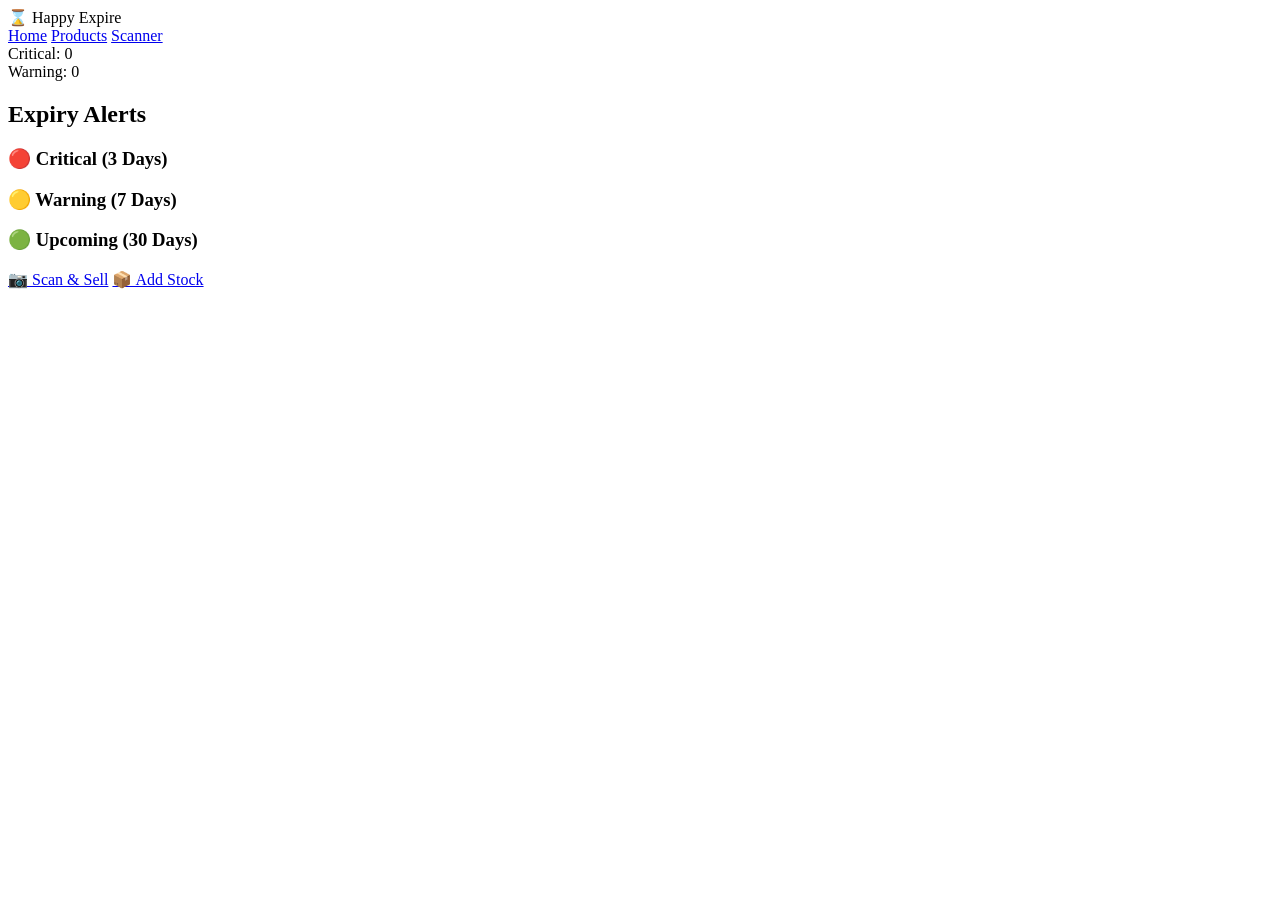
==== index.html @ fb01d883 "Create index.html" ====
<!DOCTYPE html>
<html lang="en">
<head>
    <meta charset="UTF-8">
    <meta name="viewport" content="width=device-width, initial-scale=1.0">
    <title>Happy Expire - Dashboard</title>
    <link rel="stylesheet" href="css/style.css">
</head>
<body>
    <nav class="navbar">
        <span class="logo">⌛ Happy Expire</span>
        <div class="nav-links">
            <a href="index.html">Home</a>
            <a href="products.html">Products</a>
            <a href="scanner.html">Scanner</a>
        </div>
    </nav>

    <div class="container">
        <div class="stats-grid">
            <div class="stat-card">Critical: <span id="count-red" class="text-critical">0</span></div>
            <div class="stat-card">Warning: <span id="count-yellow" class="text-warning">0</span></div>
        </div>

        <h2>Expiry Alerts</h2>
        <div class="alert-section">
            <h3 class="text-critical">🔴 Critical (3 Days)</h3>
            <div id="list-3-days" class="alert-list"></div>
            
            <h3 class="text-warning">🟡 Warning (7 Days)</h3>
            <div id="list-7-days" class="alert-list"></div>
            
            <h3 class="text-safe">🟢 Upcoming (30 Days)</h3>
            <div id="list-30-days" class="alert-list"></div>
        </div>

        <div class="fab-container">
            <a href="scanner.html" class="fab">📷 Scan & Sell</a>
            <a href="add-batch.html" class="fab">📦 Add Stock</a>
        </div>
    </div>
    <script type="module" src="js/dashboard.js"></script>
</body>
</html>
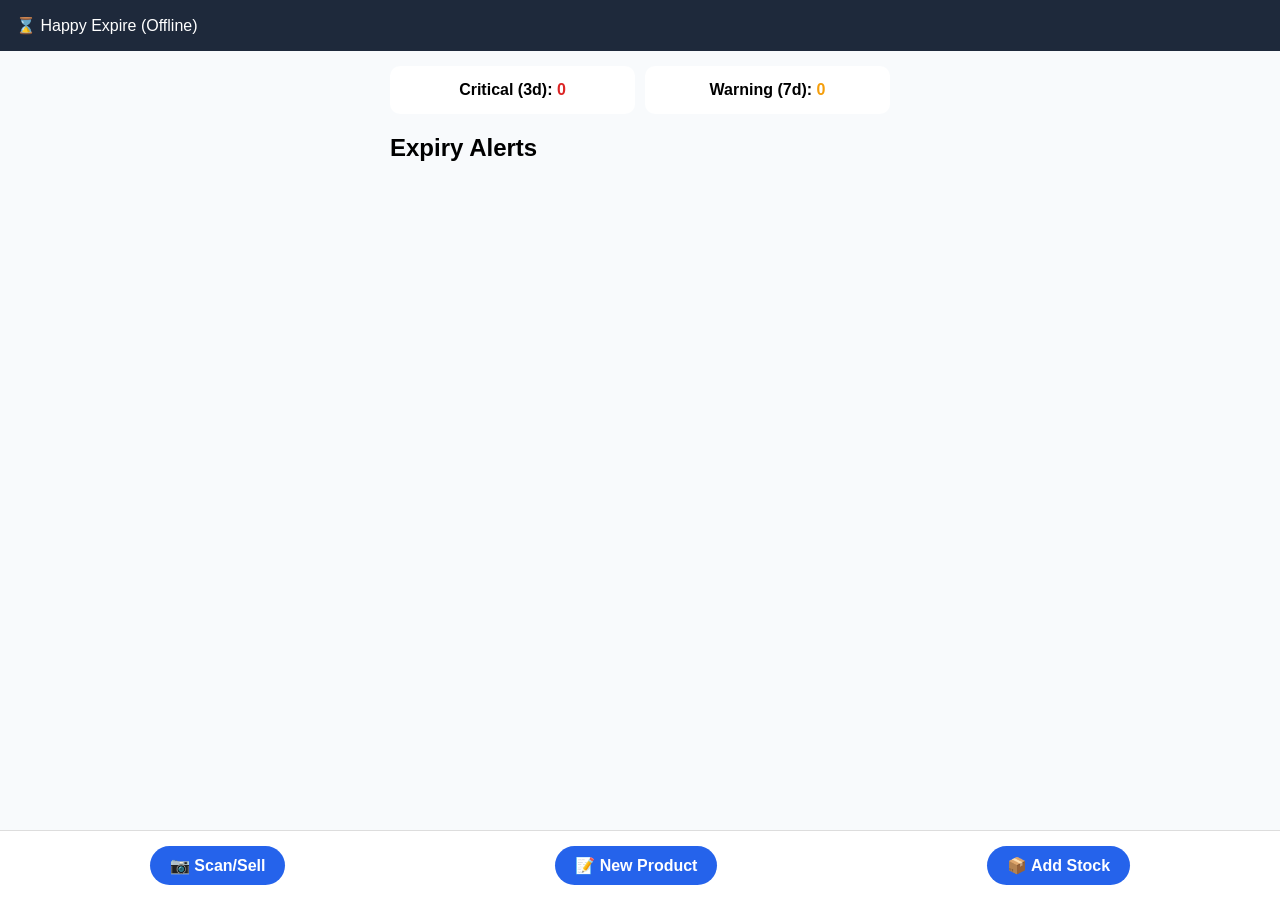
==== commit ea6ffdb6: "Update index.html" ====
--- a/index.html
+++ b/index.html
@@ -3,42 +3,61 @@
 <head>
     <meta charset="UTF-8">
     <meta name="viewport" content="width=device-width, initial-scale=1.0">
-    <title>Happy Expire - Dashboard</title>
+    <title>Happy Expire - Local Store</title>
     <link rel="stylesheet" href="css/style.css">
 </head>
 <body>
     <nav class="navbar">
-        <span class="logo">⌛ Happy Expire</span>
-        <div class="nav-links">
-            <a href="index.html">Home</a>
-            <a href="products.html">Products</a>
-            <a href="scanner.html">Scanner</a>
-        </div>
+        <span class="logo">⌛ Happy Expire (Offline)</span>
     </nav>
 
     <div class="container">
         <div class="stats-grid">
-            <div class="stat-card">Critical: <span id="count-red" class="text-critical">0</span></div>
-            <div class="stat-card">Warning: <span id="count-yellow" class="text-warning">0</span></div>
+            <div class="stat-card">Critical (3d): <span id="count-red" class="text-critical">0</span></div>
+            <div class="stat-card">Warning (7d): <span id="count-yellow" class="text-warning">0</span></div>
         </div>
 
         <h2>Expiry Alerts</h2>
-        <div class="alert-section">
-            <h3 class="text-critical">🔴 Critical (3 Days)</h3>
-            <div id="list-3-days" class="alert-list"></div>
-            
-            <h3 class="text-warning">🟡 Warning (7 Days)</h3>
-            <div id="list-7-days" class="alert-list"></div>
-            
-            <h3 class="text-safe">🟢 Upcoming (30 Days)</h3>
-            <div id="list-30-days" class="alert-list"></div>
-        </div>
+        <div id="alert-container">
+            </div>
 
         <div class="fab-container">
-            <a href="scanner.html" class="fab">📷 Scan & Sell</a>
+            <a href="scanner.html" class="fab">📷 Scan/Sell</a>
+            <a href="products.html" class="fab">📝 New Product</a>
             <a href="add-batch.html" class="fab">📦 Add Stock</a>
         </div>
     </div>
-    <script type="module" src="js/dashboard.js"></script>
+
+    <script>
+        function loadDashboard() {
+            const batches = JSON.parse(localStorage.getItem('batches') || '[]');
+            const now = new Date();
+            const alertBox = document.getElementById('alert-container');
+            let red = 0, yellow = 0;
+
+            alertBox.innerHTML = "";
+
+            batches.forEach(batch => {
+                const expDate = new Date(batch.expiryDate);
+                const diffTime = expDate - now;
+                const diffDays = Math.ceil(diffTime / (1000 * 60 * 60 * 24));
+
+                if (batch.quantity > 0 && diffDays <= 30) {
+                    let type = "border-30";
+                    if (diffDays <= 3) { type = "border-3"; red++; }
+                    else if (diffDays <= 7) { type = "border-7"; yellow++; }
+
+                    alertBox.innerHTML += `
+                        <div class="alert-item ${type}">
+                            <div><b>${batch.productName}</b><br><small>Stock: ${batch.quantity}</small></div>
+                            <div class="${diffDays <= 3 ? 'text-critical' : ''}">${diffDays} days left</div>
+                        </div>`;
+                }
+            });
+            document.getElementById('count-red').innerText = red;
+            document.getElementById('count-yellow').innerText = yellow;
+        }
+        window.onload = loadDashboard;
+    </script>
 </body>
 </html>
--- a/css/style.css
+++ b/css/style.css
@@ -0,0 +1,24 @@
+:root {
+    --primary: #2563eb;
+    --critical: #dc2626;
+    --warning: #f59e0b;
+    --safe: #10b981;
+    --white: #ffffff;
+}
+body { font-family: 'Segoe UI', sans-serif; background: #f8fafc; margin: 0; padding-bottom: 100px; }
+.navbar { background: #1e293b; color: white; padding: 1rem; display: flex; justify-content: space-between; }
+.nav-links a { color: white; text-decoration: none; margin-left: 10px; font-size: 14px; }
+.container { padding: 15px; max-width: 500px; margin: auto; }
+.card { background: white; padding: 20px; border-radius: 12px; box-shadow: 0 2px 5px rgba(0,0,0,0.1); margin-bottom: 15px; }
+input, select, button { width: 100%; padding: 12px; margin: 8px 0; border-radius: 8px; border: 1px solid #ddd; outline: none; }
+.btn-primary { background: var(--primary); color: white; border: none; cursor: pointer; font-weight: bold; }
+.stats-grid { display: grid; grid-template-columns: 1fr 1fr; gap: 10px; margin-bottom: 20px; }
+.stat-card { background: white; padding: 15px; border-radius: 10px; text-align: center; font-weight: bold; }
+.alert-item { background: white; padding: 10px; border-left: 6px solid #ddd; margin-bottom: 8px; border-radius: 6px; box-shadow: 0 1px 3px rgba(0,0,0,0.1); }
+.border-3 { border-color: var(--critical); }
+.border-7 { border-color: var(--warning); }
+.border-30 { border-color: var(--safe); }
+.text-critical { color: var(--critical); }
+.text-warning { color: var(--warning); }
+.fab-container { position: fixed; bottom: 0; left: 0; right: 0; background: white; display: flex; justify-content: space-around; padding: 15px; border-top: 1px solid #ddd; }
+.fab { background: var(--primary); color: white; padding: 10px 20px; border-radius: 50px; text-decoration: none; font-weight: bold; }
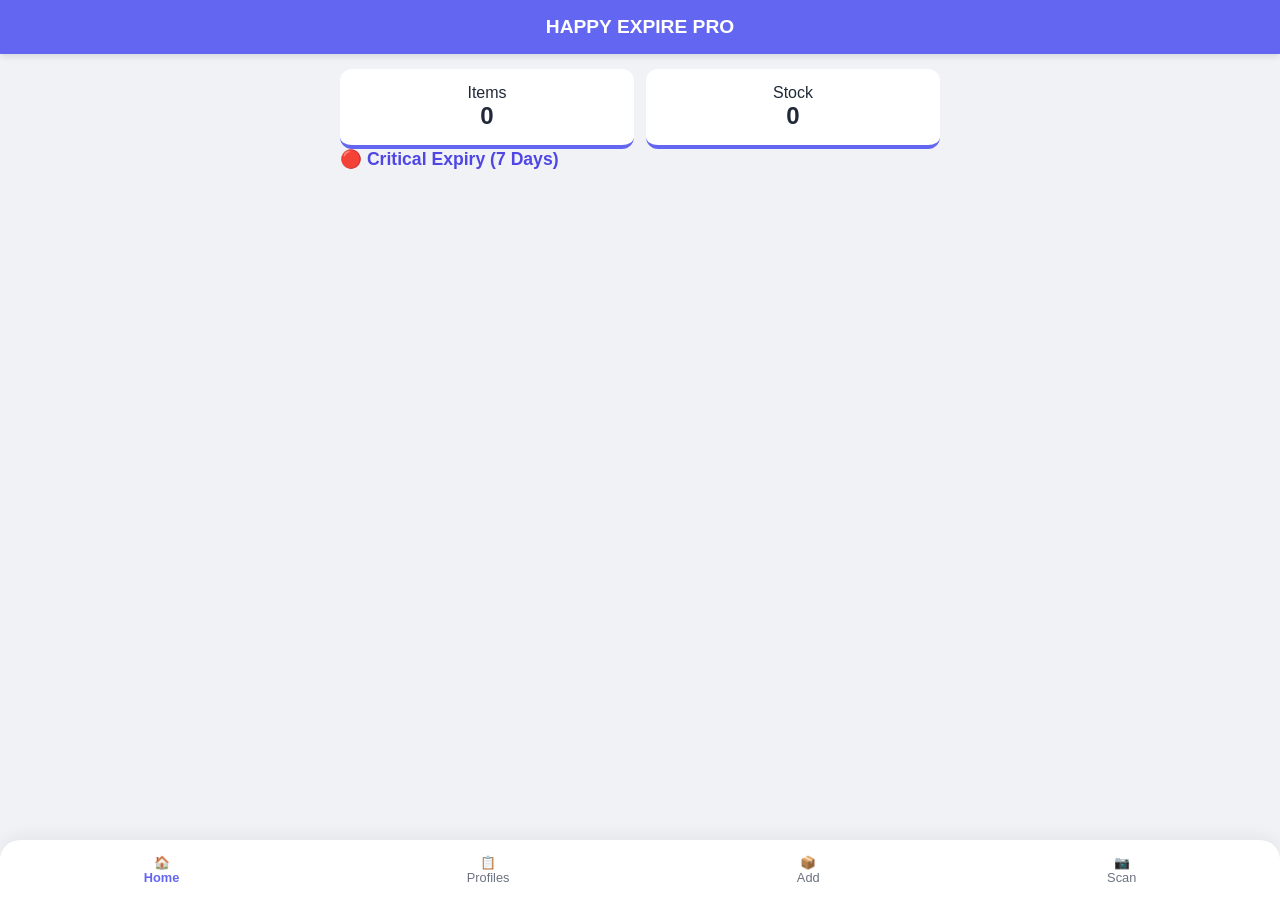
==== commit 4cb5bcc6: "Update index.html" ====
--- a/index.html
+++ b/index.html
@@ -3,61 +3,50 @@
 <head>
     <meta charset="UTF-8">
     <meta name="viewport" content="width=device-width, initial-scale=1.0">
-    <title>Happy Expire - Local Store</title>
+    <title>Happy Expire</title>
     <link rel="stylesheet" href="css/style.css">
 </head>
 <body>
-    <nav class="navbar">
-        <span class="logo">⌛ Happy Expire (Offline)</span>
-    </nav>
-
+    <div class="navbar">HAPPY EXPIRE PRO</div>
+    
     <div class="container">
-        <div class="stats-grid">
-            <div class="stat-card">Critical (3d): <span id="count-red" class="text-critical">0</span></div>
-            <div class="stat-card">Warning (7d): <span id="count-yellow" class="text-warning">0</span></div>
+        <div class="stat-grid">
+            <div class="stat-item">Items <span id="total-items">0</span></div>
+            <div class="stat-item">Stock <span id="total-stock">0</span></div>
         </div>
 
-        <h2>Expiry Alerts</h2>
-        <div id="alert-container">
-            </div>
+        <h2>🔴 Critical Expiry (7 Days)</h2>
+        <div id="expiry-list"></div>
+    </div>
 
-        <div class="fab-container">
-            <a href="scanner.html" class="fab">📷 Scan/Sell</a>
-            <a href="products.html" class="fab">📝 New Product</a>
-            <a href="add-batch.html" class="fab">📦 Add Stock</a>
-        </div>
+    <div class="fab-nav">
+        <a href="index.html" class="nav-item active">🏠<br>Home</a>
+        <a href="products.html" class="nav-item">📋<br>Profiles</a>
+        <a href="add-stock.html" class="nav-item">📦<br>Add</a>
+        <a href="scanner.html" class="nav-item">📷<br>Scan</a>
     </div>
 
     <script>
-        function loadDashboard() {
-            const batches = JSON.parse(localStorage.getItem('batches') || '[]');
-            const now = new Date();
-            const alertBox = document.getElementById('alert-container');
-            let red = 0, yellow = 0;
+        const products = JSON.parse(localStorage.getItem('he_products') || '[]');
+        const stocks = JSON.parse(localStorage.getItem('he_stocks') || '[]');
 
-            alertBox.innerHTML = "";
+        document.getElementById('total-items').innerText = products.length;
+        document.getElementById('total-stock').innerText = stocks.length;
 
-            batches.forEach(batch => {
-                const expDate = new Date(batch.expiryDate);
-                const diffTime = expDate - now;
-                const diffDays = Math.ceil(diffTime / (1000 * 60 * 60 * 24));
+        const expiryList = document.getElementById('expiry-list');
+        const now = new Date();
 
-                if (batch.quantity > 0 && diffDays <= 30) {
-                    let type = "border-30";
-                    if (diffDays <= 3) { type = "border-3"; red++; }
-                    else if (diffDays <= 7) { type = "border-7"; yellow++; }
-
-                    alertBox.innerHTML += `
-                        <div class="alert-item ${type}">
-                            <div><b>${batch.productName}</b><br><small>Stock: ${batch.quantity}</small></div>
-                            <div class="${diffDays <= 3 ? 'text-critical' : ''}">${diffDays} days left</div>
-                        </div>`;
-                }
-            });
-            document.getElementById('count-red').innerText = red;
-            document.getElementById('count-yellow').innerText = yellow;
-        }
-        window.onload = loadDashboard;
+        stocks.forEach(s => {
+            const exp = new Date(s.expiry);
+            const diff = Math.ceil((exp - now) / (1000 * 60 * 60 * 24));
+            if(diff <= 7) {
+                expiryList.innerHTML += `
+                    <div class="card item-row">
+                        <div><b>${s.pName}</b><br><small>Code: ${s.unitCode}</small></div>
+                        <div class="badge badge-red">${diff} Days Left</div>
+                    </div>`;
+            }
+        });
     </script>
 </body>
 </html>
--- a/css/style.css
+++ b/css/style.css
@@ -1,24 +1,35 @@
 :root {
-    --primary: #2563eb;
-    --critical: #dc2626;
+    --bg: #f0f2f5;
+    --card: #ffffff;
+    --primary: #6366f1;
+    --secondary: #4f46e5;
+    --success: #10b981;
+    --danger: #ef4444;
     --warning: #f59e0b;
-    --safe: #10b981;
-    --white: #ffffff;
+    --text: #1f2937;
 }
-body { font-family: 'Segoe UI', sans-serif; background: #f8fafc; margin: 0; padding-bottom: 100px; }
-.navbar { background: #1e293b; color: white; padding: 1rem; display: flex; justify-content: space-between; }
-.nav-links a { color: white; text-decoration: none; margin-left: 10px; font-size: 14px; }
-.container { padding: 15px; max-width: 500px; margin: auto; }
-.card { background: white; padding: 20px; border-radius: 12px; box-shadow: 0 2px 5px rgba(0,0,0,0.1); margin-bottom: 15px; }
-input, select, button { width: 100%; padding: 12px; margin: 8px 0; border-radius: 8px; border: 1px solid #ddd; outline: none; }
-.btn-primary { background: var(--primary); color: white; border: none; cursor: pointer; font-weight: bold; }
-.stats-grid { display: grid; grid-template-columns: 1fr 1fr; gap: 10px; margin-bottom: 20px; }
-.stat-card { background: white; padding: 15px; border-radius: 10px; text-align: center; font-weight: bold; }
-.alert-item { background: white; padding: 10px; border-left: 6px solid #ddd; margin-bottom: 8px; border-radius: 6px; box-shadow: 0 1px 3px rgba(0,0,0,0.1); }
-.border-3 { border-color: var(--critical); }
-.border-7 { border-color: var(--warning); }
-.border-30 { border-color: var(--safe); }
-.text-critical { color: var(--critical); }
-.text-warning { color: var(--warning); }
-.fab-container { position: fixed; bottom: 0; left: 0; right: 0; background: white; display: flex; justify-content: space-around; padding: 15px; border-top: 1px solid #ddd; }
-.fab { background: var(--primary); color: white; padding: 10px 20px; border-radius: 50px; text-decoration: none; font-weight: bold; }
+
+body { font-family: 'Inter', sans-serif; background: var(--bg); color: var(--text); margin: 0; padding-bottom: 80px; }
+.navbar { background: var(--primary); color: white; padding: 1rem; text-align: center; font-weight: 800; font-size: 1.2rem; box-shadow: 0 4px 6px -1px rgba(0,0,0,0.1); }
+.container { padding: 15px; max-width: 600px; margin: auto; }
+
+.card { background: var(--card); padding: 20px; border-radius: 16px; box-shadow: 0 10px 15px -3px rgba(0,0,0,0.1); margin-bottom: 20px; border: 1px solid #e5e7eb; }
+h2 { font-size: 1.1rem; margin-top: 0; color: var(--secondary); }
+
+input, select, button { width: 100%; padding: 14px; margin: 8px 0; border-radius: 12px; border: 1px solid #d1d5db; font-size: 1rem; transition: 0.3s; box-sizing: border-box; }
+input:focus { border-color: var(--primary); outline: none; box-shadow: 0 0 0 4px rgba(99, 102, 241, 0.1); }
+
+.btn-primary { background: var(--primary); color: white; border: none; font-weight: 600; cursor: pointer; }
+.btn-primary:active { transform: scale(0.98); }
+
+.stat-grid { display: grid; grid-template-columns: 1fr 1fr; gap: 12px; }
+.stat-item { background: white; padding: 15px; border-radius: 12px; text-align: center; border-bottom: 4px solid var(--primary); }
+.stat-item span { display: block; font-size: 1.5rem; font-weight: bold; }
+
+.item-row { display: flex; justify-content: space-between; align-items: center; padding: 10px 0; border-bottom: 1px solid #f3f4f6; }
+.badge { padding: 4px 8px; border-radius: 6px; font-size: 0.8rem; font-weight: bold; }
+.badge-red { background: #fee2e2; color: #b91c1c; }
+
+.fab-nav { position: fixed; bottom: 0; width: 100%; background: white; display: flex; justify-content: space-around; padding: 15px 0; box-shadow: 0 -5px 15px rgba(0,0,0,0.05); border-radius: 20px 20px 0 0; }
+.nav-item { text-decoration: none; color: #6b7280; font-size: 0.8rem; text-align: center; }
+.nav-item.active { color: var(--primary); font-weight: bold; }
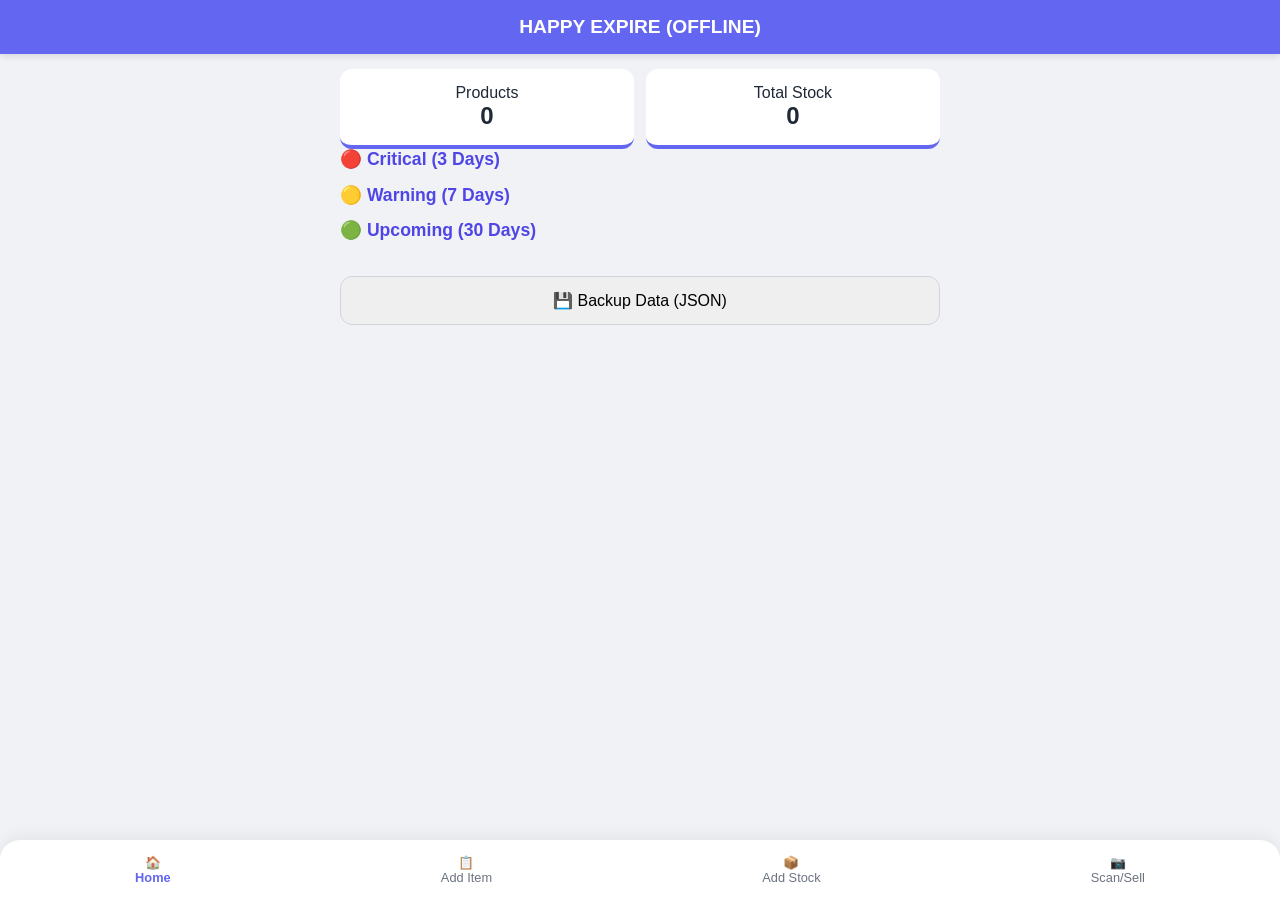
==== commit 589cbbdd: "Update index.html" ====
--- a/index.html
+++ b/index.html
@@ -3,50 +3,57 @@
 <head>
     <meta charset="UTF-8">
     <meta name="viewport" content="width=device-width, initial-scale=1.0">
-    <title>Happy Expire</title>
+    <title>Happy Expire - Offline POS</title>
     <link rel="stylesheet" href="css/style.css">
 </head>
 <body>
-    <div class="navbar">HAPPY EXPIRE PRO</div>
+    <div class="navbar">HAPPY EXPIRE (OFFLINE)</div>
     
     <div class="container">
         <div class="stat-grid">
-            <div class="stat-item">Items <span id="total-items">0</span></div>
-            <div class="stat-item">Stock <span id="total-stock">0</span></div>
+            <div class="stat-item">Products <span id="total-p">0</span></div>
+            <div class="stat-item">Total Stock <span id="total-s">0</span></div>
         </div>
 
-        <h2>🔴 Critical Expiry (7 Days)</h2>
-        <div id="expiry-list"></div>
+        <h2 class="text-critical">🔴 Critical (3 Days)</h2>
+        <div id="list-3" class="alert-list"></div>
+
+        <h2 class="text-warning">🟡 Warning (7 Days)</h2>
+        <div id="list-7" class="alert-list"></div>
+
+        <h2 class="text-safe">🟢 Upcoming (30 Days)</h2>
+        <div id="list-30" class="alert-list"></div>
+        
+        <button onclick="exportData()" class="btn-secondary" style="margin-top:20px;">💾 Backup Data (JSON)</button>
     </div>
 
     <div class="fab-nav">
         <a href="index.html" class="nav-item active">🏠<br>Home</a>
-        <a href="products.html" class="nav-item">📋<br>Profiles</a>
-        <a href="add-stock.html" class="nav-item">📦<br>Add</a>
-        <a href="scanner.html" class="nav-item">📷<br>Scan</a>
+        <a href="products.html" class="nav-item">📋<br>Add Item</a>
+        <a href="add-batch.html" class="nav-item">📦<br>Add Stock</a>
+        <a href="scanner.html" class="nav-item">📷<br>Scan/Sell</a>
     </div>
 
+    <script src="js/logic.js"></script>
     <script>
-        const products = JSON.parse(localStorage.getItem('he_products') || '[]');
-        const stocks = JSON.parse(localStorage.getItem('he_stocks') || '[]');
-
-        document.getElementById('total-items').innerText = products.length;
-        document.getElementById('total-stock').innerText = stocks.length;
-
-        const expiryList = document.getElementById('expiry-list');
-        const now = new Date();
-
-        stocks.forEach(s => {
-            const exp = new Date(s.expiry);
-            const diff = Math.ceil((exp - now) / (1000 * 60 * 60 * 24));
-            if(diff <= 7) {
-                expiryList.innerHTML += `
-                    <div class="card item-row">
-                        <div><b>${s.pName}</b><br><small>Code: ${s.unitCode}</small></div>
-                        <div class="badge badge-red">${diff} Days Left</div>
-                    </div>`;
-            }
-        });
+        window.onload = () => {
+            updateStats();
+            renderDashboardAlerts();
+        };
+        
+        function exportData() {
+            const data = {
+                products: JSON.parse(localStorage.getItem('products') || '[]'),
+                batches: JSON.parse(localStorage.getItem('batches') || '[]'),
+                sales: JSON.parse(localStorage.getItem('sales') || '[]')
+            };
+            const blob = new Blob([JSON.stringify(data)], {type: "application/json"});
+            const url = URL.createObjectURL(blob);
+            const a = document.createElement('a');
+            a.href = url;
+            a.download = `backup_${new Date().toLocaleDateString()}.json`;
+            a.click();
+        }
     </script>
 </body>
 </html>
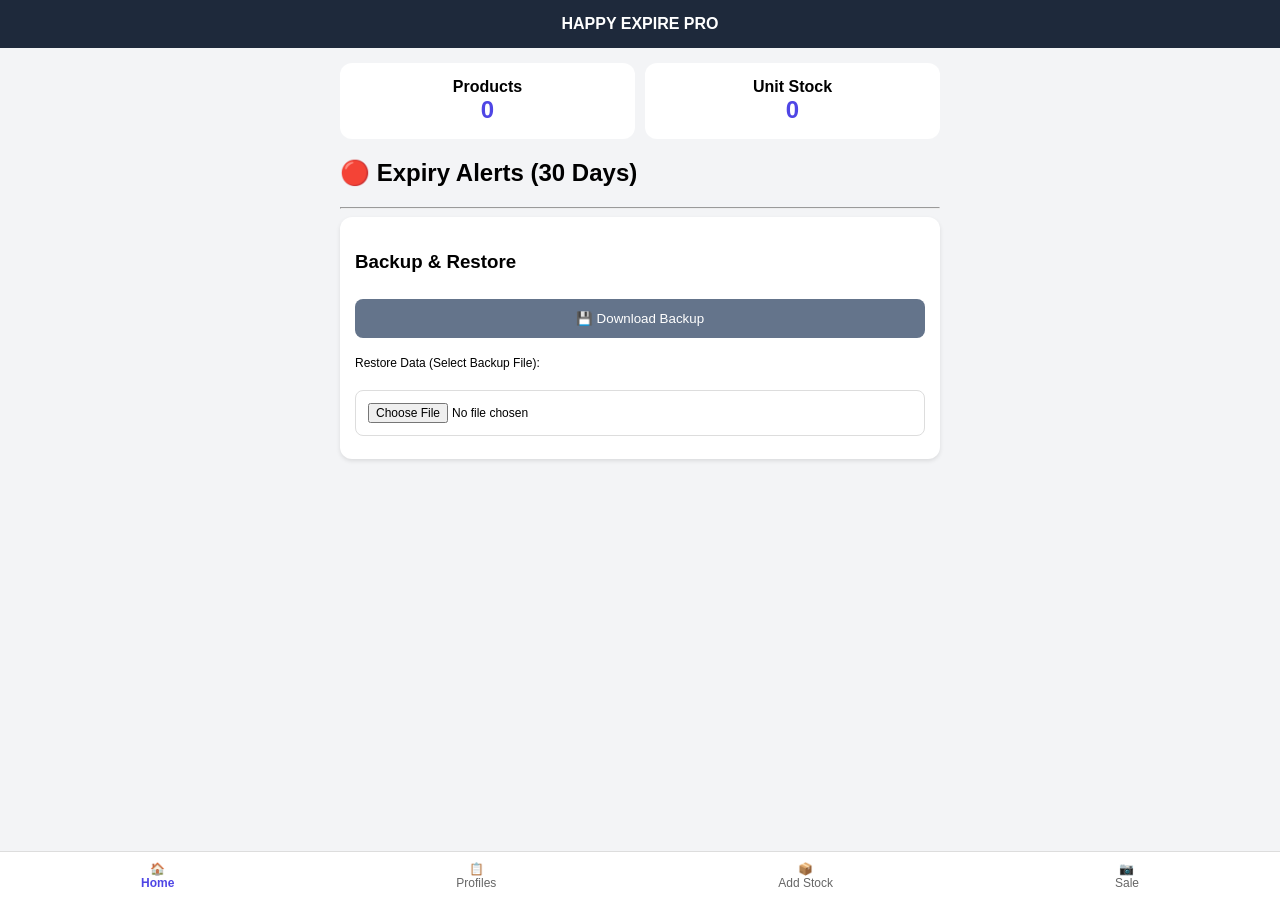
==== commit d567e8c7: "Update index.html" ====
--- a/index.html
+++ b/index.html
@@ -3,35 +3,35 @@
 <head>
     <meta charset="UTF-8">
     <meta name="viewport" content="width=device-width, initial-scale=1.0">
-    <title>Happy Expire - Offline POS</title>
+    <title>Happy Expire - Pro Offline</title>
     <link rel="stylesheet" href="css/style.css">
 </head>
 <body>
-    <div class="navbar">HAPPY EXPIRE (OFFLINE)</div>
+    <div class="navbar">HAPPY EXPIRE PRO</div>
     
     <div class="container">
         <div class="stat-grid">
             <div class="stat-item">Products <span id="total-p">0</span></div>
-            <div class="stat-item">Total Stock <span id="total-s">0</span></div>
+            <div class="stat-item">Unit Stock <span id="total-s">0</span></div>
         </div>
 
-        <h2 class="text-critical">🔴 Critical (3 Days)</h2>
-        <div id="list-3" class="alert-list"></div>
-
-        <h2 class="text-warning">🟡 Warning (7 Days)</h2>
-        <div id="list-7" class="alert-list"></div>
-
-        <h2 class="text-safe">🟢 Upcoming (30 Days)</h2>
-        <div id="list-30" class="alert-list"></div>
+        <h2>🔴 Expiry Alerts (30 Days)</h2>
+        <div id="alert-container"></div>
         
-        <button onclick="exportData()" class="btn-secondary" style="margin-top:20px;">💾 Backup Data (JSON)</button>
+        <hr>
+        <div class="card">
+            <h3>Backup & Restore</h3>
+            <button onclick="exportData()" class="btn-secondary">💾 Download Backup</button>
+            <p style="font-size: 12px; margin-top: 10px;">Restore Data (Select Backup File):</p>
+            <input type="file" id="importFile" onchange="importData(event)" style="font-size: 12px;">
+        </div>
     </div>
 
     <div class="fab-nav">
         <a href="index.html" class="nav-item active">🏠<br>Home</a>
-        <a href="products.html" class="nav-item">📋<br>Add Item</a>
-        <a href="add-batch.html" class="nav-item">📦<br>Add Stock</a>
-        <a href="scanner.html" class="nav-item">📷<br>Scan/Sell</a>
+        <a href="products.html" class="nav-item">📋<br>Profiles</a>
+        <a href="add-stock.html" class="nav-item">📦<br>Add Stock</a>
+        <a href="scanner.html" class="nav-item">📷<br>Sale</a>
     </div>
 
     <script src="js/logic.js"></script>
@@ -40,19 +40,30 @@
             updateStats();
             renderDashboardAlerts();
         };
-        
+
         function exportData() {
-            const data = {
-                products: JSON.parse(localStorage.getItem('products') || '[]'),
-                batches: JSON.parse(localStorage.getItem('batches') || '[]'),
-                sales: JSON.parse(localStorage.getItem('sales') || '[]')
+            const data = localStorage.getItem('he_pro_data') || '{}';
+            const blob = new Blob([data], {type: "application/json"});
+            const a = document.createElement('a');
+            a.href = URL.createObjectURL(blob);
+            a.download = `HappyExpire_Backup_${new Date().toLocaleDateString()}.json`;
+            a.click();
+        }
+
+        function importData(event) {
+            const file = event.target.files[0];
+            if (!file) return;
+            const reader = new FileReader();
+            reader.onload = (e) => {
+                const content = e.target.result;
+                try {
+                    JSON.parse(content); // Validate JSON
+                    localStorage.setItem('he_pro_data', content);
+                    alert("Data Restored Successfully!");
+                    location.reload();
+                } catch (err) { alert("Invalid Backup File!"); }
             };
-            const blob = new Blob([JSON.stringify(data)], {type: "application/json"});
-            const url = URL.createObjectURL(blob);
-            const a = document.createElement('a');
-            a.href = url;
-            a.download = `backup_${new Date().toLocaleDateString()}.json`;
-            a.click();
+            reader.readAsText(file);
         }
     </script>
 </body>
--- a/css/style.css
+++ b/css/style.css
@@ -1,35 +1,25 @@
 :root {
-    --bg: #f0f2f5;
-    --card: #ffffff;
-    --primary: #6366f1;
-    --secondary: #4f46e5;
-    --success: #10b981;
-    --danger: #ef4444;
+    --primary: #4f46e5;
+    --critical: #ef4444;
     --warning: #f59e0b;
-    --text: #1f2937;
+    --safe: #10b981;
+    --bg: #f3f4f6;
 }
-
-body { font-family: 'Inter', sans-serif; background: var(--bg); color: var(--text); margin: 0; padding-bottom: 80px; }
-.navbar { background: var(--primary); color: white; padding: 1rem; text-align: center; font-weight: 800; font-size: 1.2rem; box-shadow: 0 4px 6px -1px rgba(0,0,0,0.1); }
+body { font-family: sans-serif; background: var(--bg); margin: 0; padding-bottom: 80px; }
+.navbar { background: #1e293b; color: white; padding: 15px; text-align: center; font-weight: bold; }
 .container { padding: 15px; max-width: 600px; margin: auto; }
-
-.card { background: var(--card); padding: 20px; border-radius: 16px; box-shadow: 0 10px 15px -3px rgba(0,0,0,0.1); margin-bottom: 20px; border: 1px solid #e5e7eb; }
-h2 { font-size: 1.1rem; margin-top: 0; color: var(--secondary); }
-
-input, select, button { width: 100%; padding: 14px; margin: 8px 0; border-radius: 12px; border: 1px solid #d1d5db; font-size: 1rem; transition: 0.3s; box-sizing: border-box; }
-input:focus { border-color: var(--primary); outline: none; box-shadow: 0 0 0 4px rgba(99, 102, 241, 0.1); }
-
-.btn-primary { background: var(--primary); color: white; border: none; font-weight: 600; cursor: pointer; }
-.btn-primary:active { transform: scale(0.98); }
-
-.stat-grid { display: grid; grid-template-columns: 1fr 1fr; gap: 12px; }
-.stat-item { background: white; padding: 15px; border-radius: 12px; text-align: center; border-bottom: 4px solid var(--primary); }
-.stat-item span { display: block; font-size: 1.5rem; font-weight: bold; }
-
-.item-row { display: flex; justify-content: space-between; align-items: center; padding: 10px 0; border-bottom: 1px solid #f3f4f6; }
-.badge { padding: 4px 8px; border-radius: 6px; font-size: 0.8rem; font-weight: bold; }
-.badge-red { background: #fee2e2; color: #b91c1c; }
-
-.fab-nav { position: fixed; bottom: 0; width: 100%; background: white; display: flex; justify-content: space-around; padding: 15px 0; box-shadow: 0 -5px 15px rgba(0,0,0,0.05); border-radius: 20px 20px 0 0; }
-.nav-item { text-decoration: none; color: #6b7280; font-size: 0.8rem; text-align: center; }
+.card { background: white; padding: 15px; border-radius: 12px; box-shadow: 0 2px 4px rgba(0,0,0,0.1); margin-bottom: 12px; }
+.stat-grid { display: grid; grid-template-columns: 1fr 1fr; gap: 10px; margin-bottom: 20px; }
+.stat-item { background: white; padding: 15px; border-radius: 12px; text-align: center; font-weight: bold; }
+.stat-item span { display: block; font-size: 1.5rem; color: var(--primary); }
+input, select, button { width: 100%; padding: 12px; margin: 8px 0; border-radius: 8px; border: 1px solid #ddd; box-sizing: border-box; }
+.btn-primary { background: var(--primary); color: white; border: none; font-weight: bold; cursor: pointer; }
+.btn-secondary { background: #64748b; color: white; border: none; cursor: pointer; }
+.text-critical { color: var(--critical); }
+.alert-item { background: white; padding: 12px; margin-bottom: 8px; border-left: 6px solid #ddd; display: flex; justify-content: space-between; align-items: center; border-radius: 6px; }
+.border-3 { border-color: var(--critical); }
+.border-7 { border-color: var(--warning); }
+.border-30 { border-color: var(--safe); }
+.fab-nav { position: fixed; bottom: 0; width: 100%; background: white; display: flex; justify-content: space-around; padding: 10px 0; border-top: 1px solid #ddd; }
+.nav-item { text-decoration: none; color: #666; font-size: 0.75rem; text-align: center; }
 .nav-item.active { color: var(--primary); font-weight: bold; }
